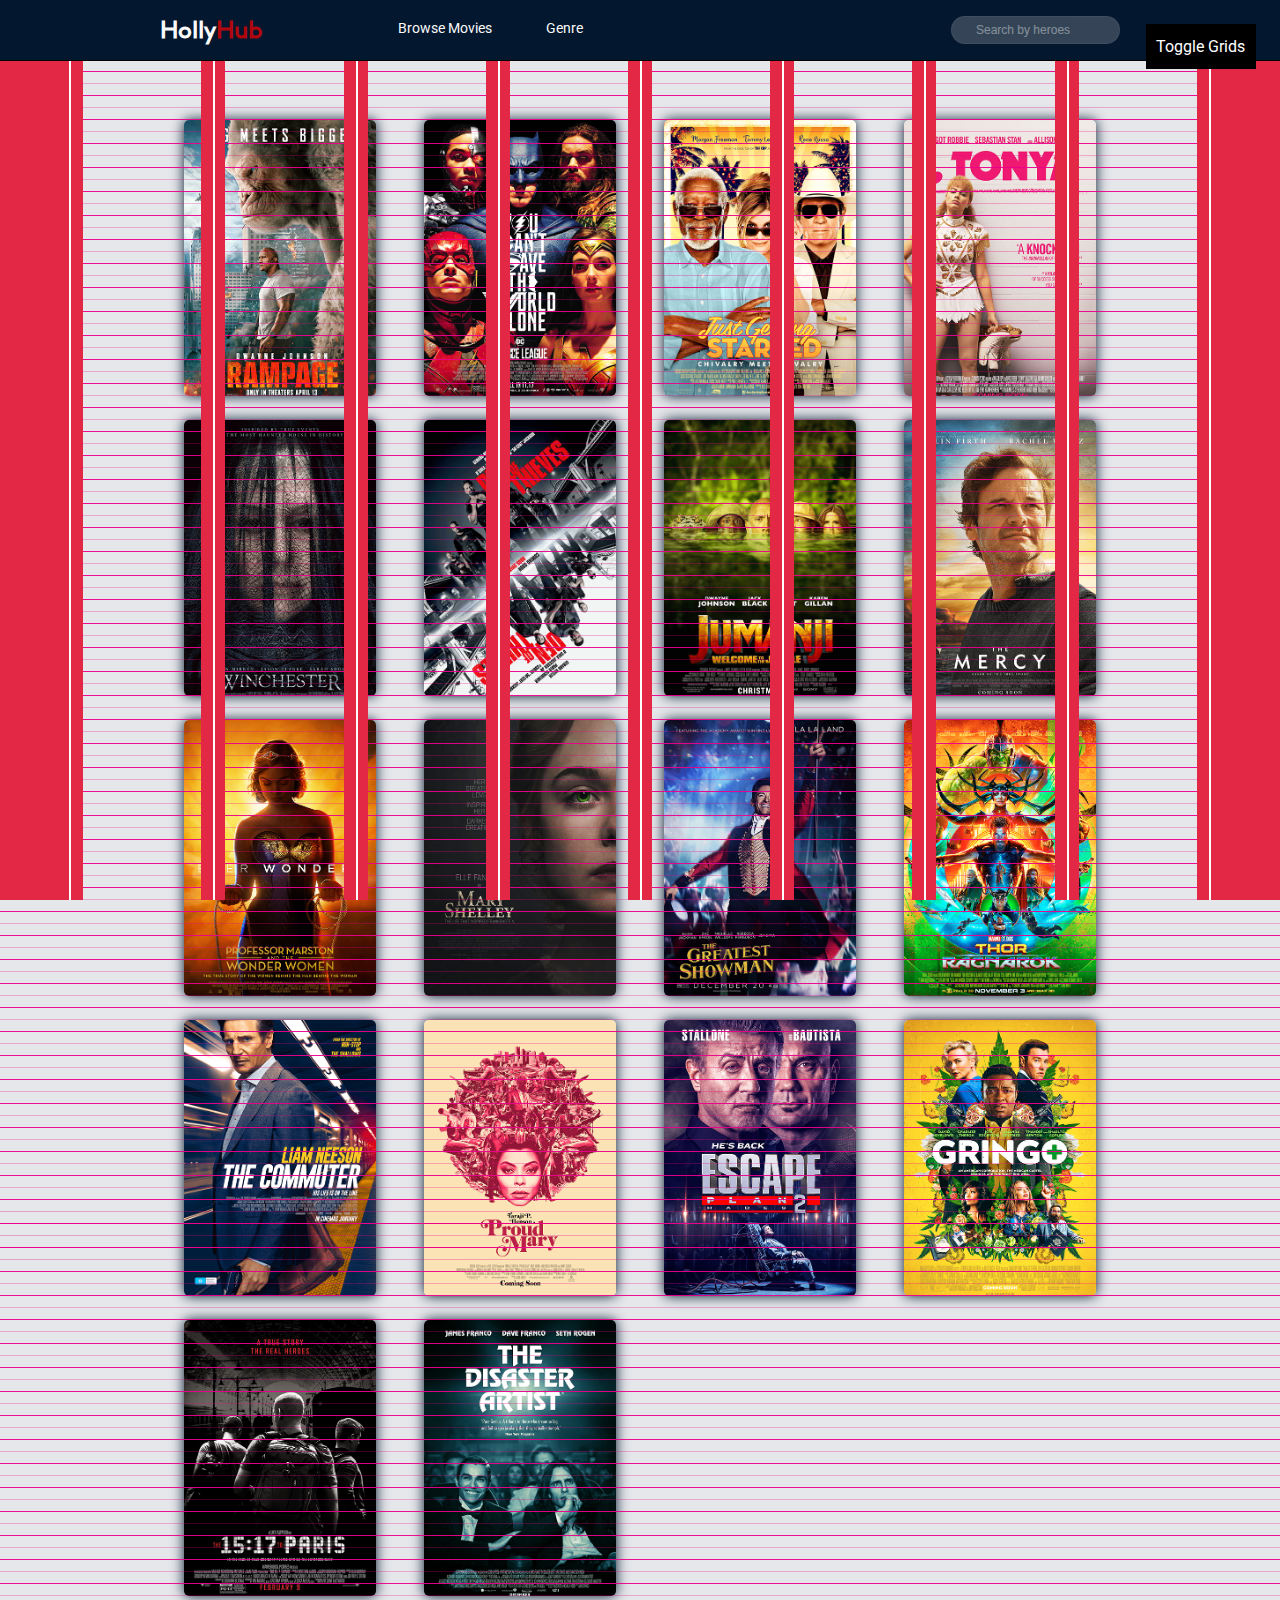
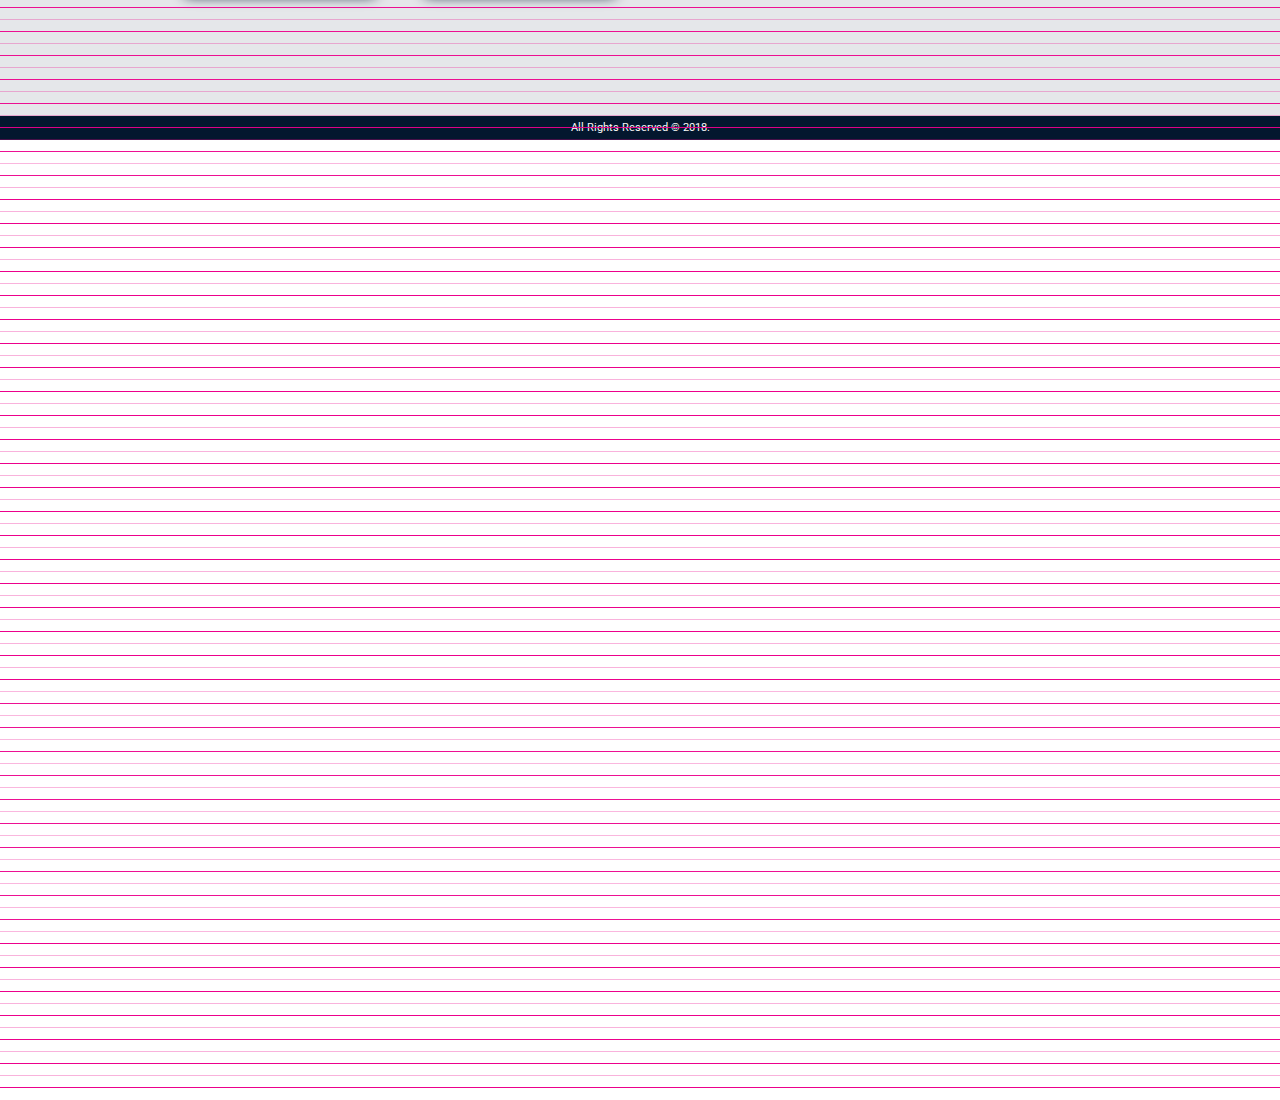
==== index.html @ ec754e07 "adding files" ====
<!DOCTYPE html>
<html lang="en">
<head>
    <meta charset="UTF-8">
    <meta name="viewport" content="width=device-width, initial-scale=1.0">
    <meta http-equiv="X-UA-Compatible" content="ie=edge">
    <title>HollyHub</title>
    <link rel="stylesheet" href="styles/style.css">
    <link href="https://fonts.googleapis.com/css?family=Roboto:300,300i,400,400i,500,500i,700,700i" rel="stylesheet">
</head>
<body>
    <nav class="view top-nav clearfix">
        <a href="index.html"><h3 class="brand-name">Holly<span>Hub</span></h3></a>
        <ul class="links clearfix">
            <li class="link movie-link"><a href="index.html">Browse Movies</a></li>
            <li class="link genre-link">
                <a href="#">Genre</a>
                <ul class="dropdown">
                    <li><a href="action.html">Action</a></li>
                    <li><a href="biography.html">Biography</a></li>
                </ul>
            </li>
        </ul>
        <div class="search-bar">
            <input class="text-field" type="search" placeholder="Search by heroes">
        </div>
    </nav>
    <div class="view movie-cards clearfix">
         <li class="movie-card">
            <img class="image" src="../images/Rampage.png" alt="poster">
            <div class="img-detail">
                <p class="genre"></p>
                <p class="year"></p>
                <p class="synopsis">
                    When three different animals become infected with a dangerous pathogen, 
                    a primatologist and a geneticist team up to stop them from destroying Chicago.
                </p>
            </div>
        </li>
        <li class="movie-card">
            <img class="image" src="../images/Justice-League.png" alt="poster">
        </li>
        <li class="movie-card">
            <img class="image" src="../images/Just-Getting-Started.png" alt="poster">
        </li>
        <li class="movie-card">
            <img class="image" src="../images/I-Tonya.png" alt="poster">
        </li>
        <li class="movie-card">
            <img class="image" src="../images/Winchester.png" alt="poster">
        </li>
        <li class="movie-card">
                <img class="image" src="../images/Den-of-Thieves.png" alt="poster">
            </li>
        <li class="movie-card">
            <img class="image" src="../images/Jumanji-Welcome-to-the-Jungle.png" alt="poster">
        </li>
        <li class="movie-card">
                <img class="image" src="../images/The-Mercy.png" alt="poster">
        </li>
        <li class="movie-card">
            <img class="image" src="../images/Professor-Marston-and-the-Wonder-Women-TMNS.png" alt="poster">
        </li>
        <li class="movie-card">
                <img class="image" src="../images/Mary-Shelley.png" alt="poster">
        </li>
        <li class="movie-card">
            <img class="image" src="../images/The-Greatest-Showman.png" alt="poster">
        </li>
        <li class="movie-card">
            <img class="image" src="../images/Thor-Ragnarok.png" alt="poster">
        </li>
        <li class="movie-card">
            <img class="image" src="../images/The-Commuter.png" alt="poster">
        </li>
        <li class="movie-card">
            <img class="image" src="../images/Proud-Mary.png" alt="poster">
        </li>
        <li class="movie-card">
                <img class="image" src="../images/Escape-Plan-2.png" alt="poster">
        </li>
        <li class="movie-card">
            <img class="image" src="../images/Gringo.png" alt="poster">
        </li>
        <li class="movie-card">
            <img class="image" src="../images/The-1517-to-Paris.png" alt="poster">
        </li>
         <li class="movie-card">
            <img class="image" src="../images/The-Disaster-Artist.png" alt="poster">
        </li>
    </div>
    <div class="view footer">
        <p class="text">All Rights Reserved &copy; 2018.</p>
    </div>
    <div class="grids">        
        <input type="checkbox" name="switch" id="switch" class="switch">
        <label for="switch" class="switch-trigger">Toggle Grids</label>
            <div class="grid">
                    <div class="base-line b1"></div>
                    <div class="base-line b2"></div>
            </div>
            <div id="guides">
                <div class="guide g0">
                    <div></div>
                </div>
                <div class="guide g1">
                    <div></div>
                </div>
                <div class="guide g2">
                    <div></div>
                </div>
                <div class="guide g3">
                    <div></div>
                </div>
                <div class="guide g4">
                    <div></div>
                </div>
                <div class="guide g5">
                    <div></div>
                </div>
                <div class="guide g6">
                    <div></div>
                </div>
                <div class="guide g7">
                    <div></div>
                </div>
                <div class="guide g8">
                    <div></div>
                </div>
                <div class="guide g9">
                    <div></div>
                </div>
                <div class="guide g10">
                    <div></div>
                </div>
                <div class="guide g11">
                    <div></div>
                </div>
                <div class="guide g12">
                    <div></div>
                </div>
                <div class="guide g13">
                    <div></div>
                </div>
                <div class="guide g14">
                    <div></div>
                </div>
                <div class="guide g15">
                    <div></div>
                </div>
                <div class="guide g16">
                    <div></div>
                </div>
            </div>
    </div>
    <script>
        // var message = document.getElementsByClassName(".movie");
        // message.addEventListener("mouseover", function mouseOver() {
        //     message.
        // });
    </script>
</body>
</html>
---- styles/style.css ----
*{margin:0;padding:0}.base-line{position:absolute;top:0;left:0;width:100%;height:300vh;background:url("../typo.png") top repeat}.b1{top:-0.75em;opacity:0.3}.grid{-webkit-transition:all 1s ease-out;-o-transition:all 1s ease-out;transition:all 1s ease-out}.switch{display:none}.switch-trigger{position:fixed;top:1.5em;right:1.5em;background-color:black;color:white;padding:0.667em;cursor:pointer;z-index:20000}.switch:checked~.grid{opacity:0;pointer-events:none}.switch:checked~#guides{opacity:0;pointer-events:none}.switch:checked~.switch-trigger{opacity:0.2}#guides{position:fixed;top:0;left:0;width:100%;height:100vh;-webkit-transition:all 1s ease-out;-o-transition:all 1s ease-out;transition:all 1s ease-out}.guide{position:absolute;top:0;height:100%;border-width:0 0.75em;border-color:#e22845;border-style:solid;margin-left:-0.75em}.guide div{position:absolute;top:0;left:0;height:100%;width:2px;background-color:white}.g0{left:0}.g0 div{left:auto;right:0.75em}.g1{left:11.11111111%}.g2{left:16.66666667%}.g3{left:22.22222222%}.g4{left:27.77777778%}.g5{left:33.33333333%}.g6{left:38.88888889%}.g7{left:44.44444444%}.g8{left:50%}.g9{left:55.55555556%}.g10{left:61.11111111%}.g11{left:66.66666667%}.g12{left:72.22222222%}.g13{left:77.77777778%}.g14{left:83.33333333%}.g15{left:88.88888889%}.g16{right:0}.g16 div{left:0.75em}.g0,.g16{margin:0;border:0;padding-right:0.75em;background-color:#e22845;width:5.55555556%}@media screen and (max-width:780px){.g1,.g2,.g3,.g5,.g6,.g7,.g9,.g10,.g11,.g13,.g14,.g15{opacity:0}}@media screen and (max-width:1366px){.g1,.g3,.g5,.g7,.g9,.g11,.g13,.g15{opacity:0}}@font-face{font-family:"Brown Regular";src:url("brown/lineto-brown-regular.woff") format("woff");font-weight:normal}@font-face{font-family:"Brown Light";src:url("brown/lineto-brown-light.woff") format("woff");font-weight:normal}@font-face{font-family:"Brown-Bold";src:url("brown/lineto-brown-bold.woff") format("woff");font-weight:normal}*{margin:0;padding:0}ul{list-style-type:none}a{text-decoration:none;color:inherit}button{display:block;outline:none}input{display:block;outline:none}label{display:block}body{font-family:"Roboto";font-size:1em;color:#fafafa;line-height:1.5em}.boxing,.container,.movie-cards .movie-card .img-detail,.top-nav .links,.top-nav .links .link .dropdown,.top-nav .links .link .dropdown li,.view{box-sizing:border-box;-webkit-box-sizing:border-box;-moz-box-sizing:border-box;-o-box-sizing:border-box}.clearfix:after{content:"";display:block;clear:both}.view{position:relative;padding:0 12.5%}.container,.movie-cards .movie-card .img-detail{position:relative;padding:0 0.75em}.top-nav{position:fixed;width:100%;height:3.75em;background-color:#03172E;outline:1px solid black;z-index:1000}.top-nav .brand-name{position:relative;top:0.75em;left:0;float:left;font-size:1.5em;font-family:"Brown Regular"}.top-nav .brand-name span{color:rgba(255, 0, 0, 0.7)}.top-nav .links{position:relative;float:left;top:1.2em;margin-left:6em;font-size:0.9em}.top-nav .links .link{position:relative;float:left;margin-left:3em}.top-nav .links .link a{padding:0.375em}.top-nav .links .link a:hover{color:#03172E;background-color:#fff}.top-nav .links .link .dropdown{position:absolute;z-index:1000;left:0;top:1.95em;width:6em;background-color:#03172E;opacity:0}.top-nav .links .link .dropdown li{position:relative;line-height:21px;display:block;width:100%}.top-nav .links .link .dropdown li a{position:relative;padding:0.75em;display:block;background-color:#03172E}.top-nav .links .link .dropdown li a:hover{color:#03172E;background-color:#fff}.top-nav .links .genre-link:hover .dropdown{opacity:1}.top-nav .search-bar{position:relative;float:right;top:1em}.top-nav .search-bar .text-field{position:relative;font-size:.75em;padding:0.5em;border:1px solid rgba(255, 255, 255, 0.05);border-radius:100px;color:#fff;background-color:rgba(255, 255, 255, 0.2)!important}.top-nav .search-bar .text-field::-webkit-input-placeholder{padding-left:1.5em;opacity:0.4;color:#fff}.top-nav .search-bar .text-field:-ms-input-placeholder{padding-left:1.5em;opacity:0.4;color:#fff}.top-nav .search-bar .text-field::-ms-input-placeholder{padding-left:1.5em;opacity:0.4;color:#fff}.top-nav .search-bar .text-field::placeholder{padding-left:1.5em;opacity:0.4;color:#fff}.movie-cards{position:relative;width:100%;padding-top:6em;padding-bottom:7.5em;background-color:rgba(3, 23, 46, 0.1)}.movie-cards .movie-card{position:relative;float:left;width:12em;height:17.25em;overflow:hidden;margin-left:1.5em;margin-right:1.5em;margin-top:1.5em;-webkit-box-shadow:0px 0px 13px #03172E;box-shadow:0px 0px 13px #03172E;border-radius:5px}.movie-cards .movie-card .image{position:absolute;left:0;top:0;max-width:100%;height:auto}.movie-cards .movie-card .img-detail{position:absolute;top:0;width:12em;height:18em;padding-top:1.5em;color:#fff;font-family:"Brown Regular";display:none}.movie-cards .movie-card .img-detail .synopsis{text-align:center;font-size:0.6em;line-height:2.25em}.movie-cards .movie-card:hover .image{-webkit-filter:blur(0.5px) brightness(0.5);filter:blur(0.5px) brightness(0.5)}.movie-cards .movie-card:hover .img-detail{display:block}.footer{position:relative;background-color:#03172E}.footer .text{position:relative;text-align:center;font-size:0.6667em}
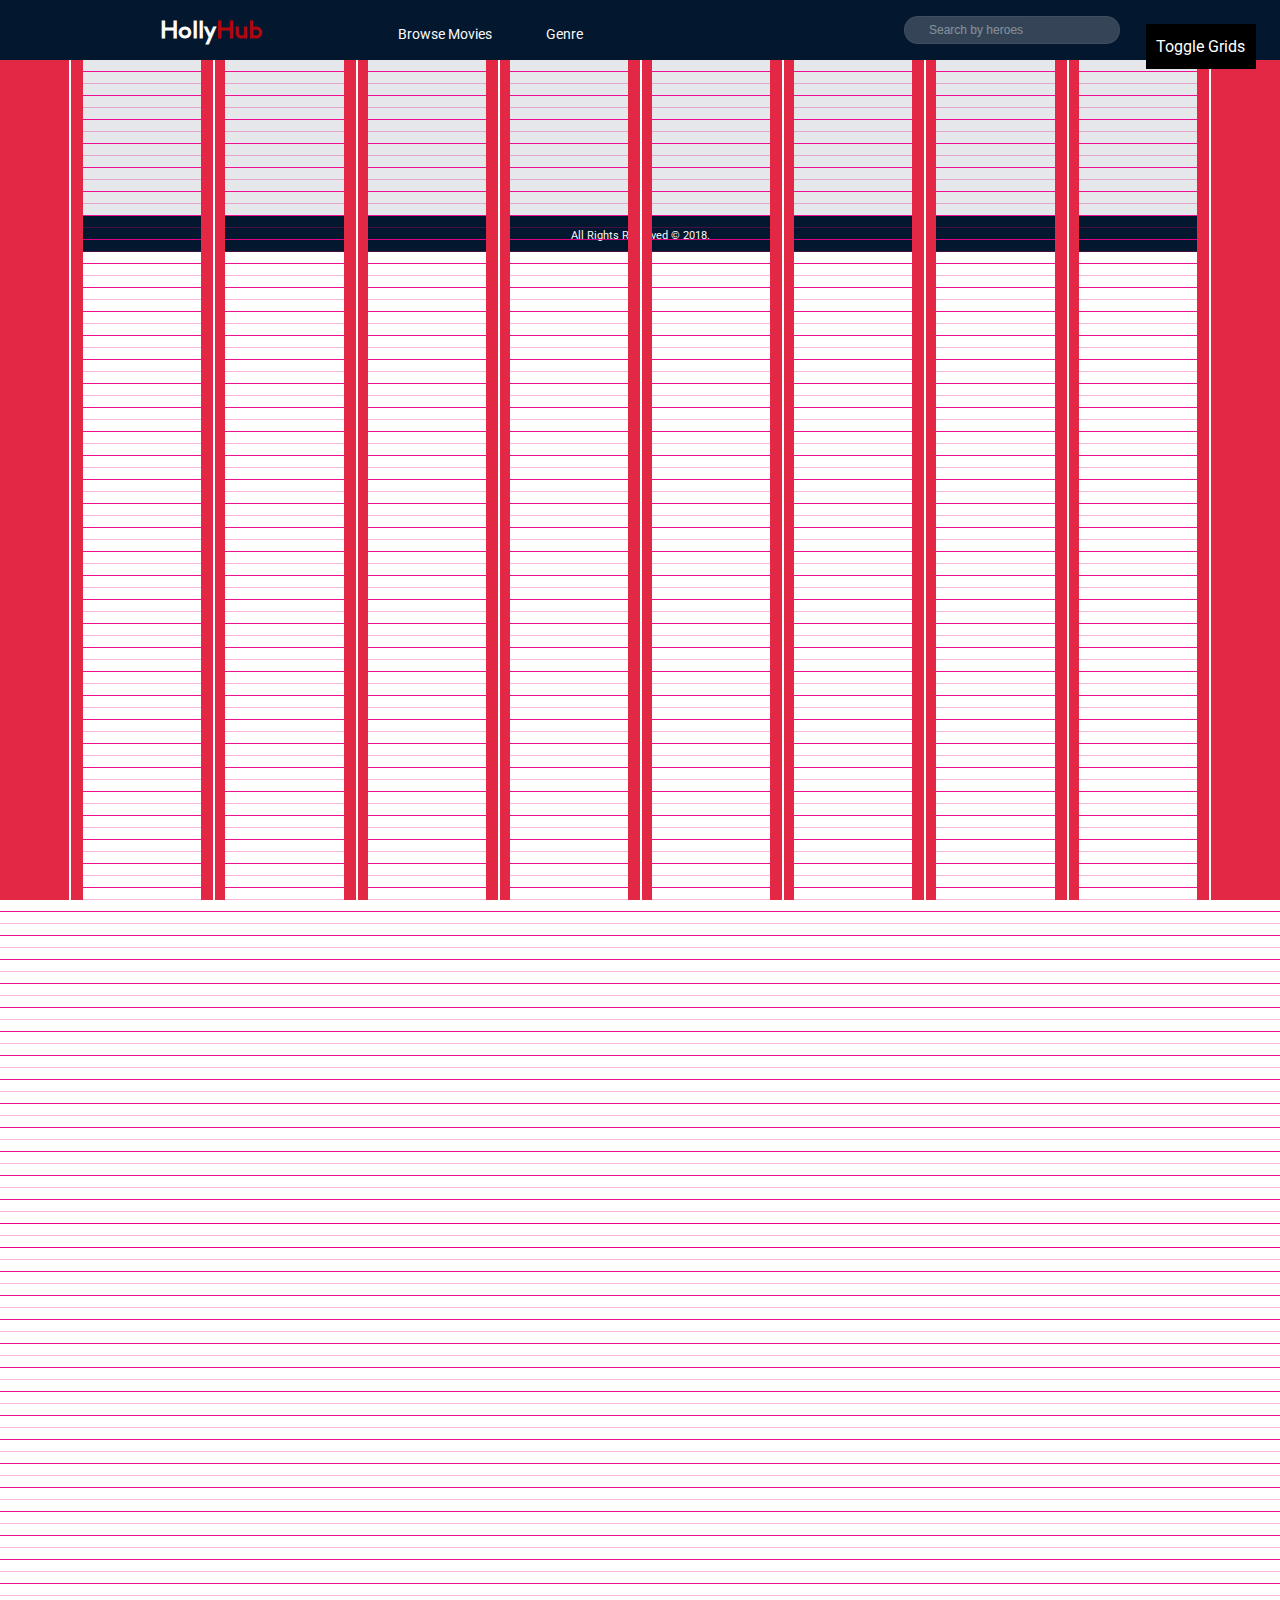
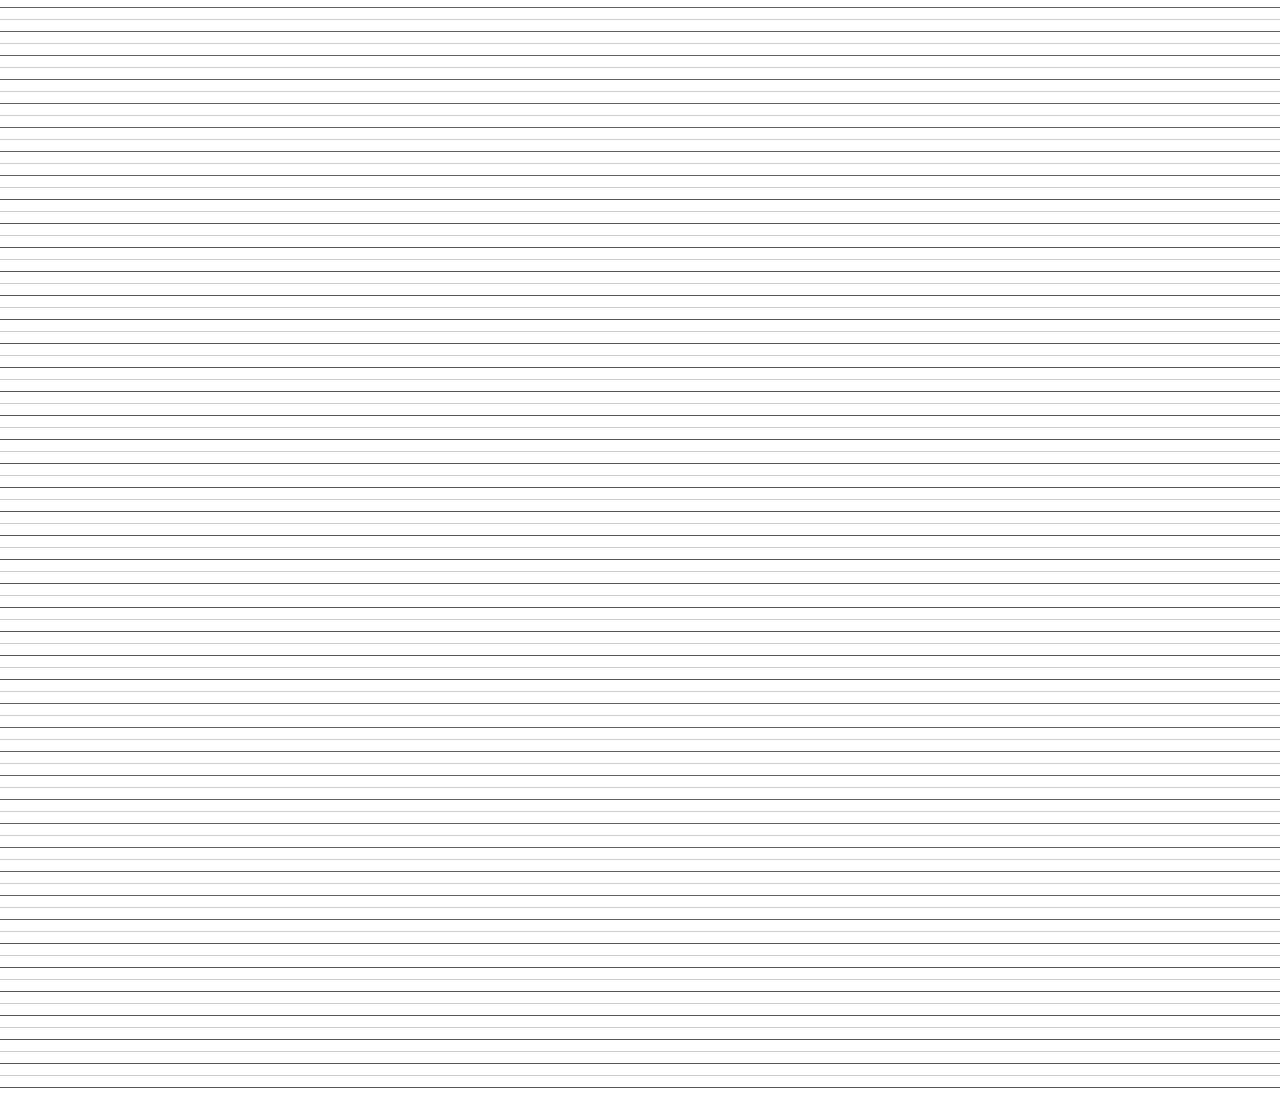
==== commit d2f6d6b6: "added js file, modified html and css file" ====
--- a/index.html
+++ b/index.html
@@ -16,17 +16,26 @@
             <li class="link genre-link">
                 <a href="#">Genre</a>
                 <ul class="dropdown">
-                    <li><a href="action.html">Action</a></li>
-                    <li><a href="biography.html">Biography</a></li>
+                    <li class="about_page"><a href="action.html">Action</a></li>
+                    <li class="bio_page"><a href="biography.html">Biography</a></li>
                 </ul>
             </li>
         </ul>
+        
+         <div class="drop-down-menu">
+            <input type="checkbox" class="trigger" id="menu-trigger"> 
+            <label for="menu-trigger" class="hamburger">
+                <div class="bars bar1"></div>
+                <div class="bars bar2"></div>
+                <div class="bars bar3"></div>
+            </label>
+        </div>
         <div class="search-bar">
             <input class="text-field" type="search" placeholder="Search by heroes">
         </div>
     </nav>
-    <div class="view movie-cards clearfix">
-         <li class="movie-card">
+    <ul class="view movie-cards clearfix">
+        <!-- <li class="movie-card">
             <img class="image" src="../images/Rampage.png" alt="poster">
             <div class="img-detail">
                 <p class="genre"></p>
@@ -87,8 +96,8 @@
         </li>
          <li class="movie-card">
             <img class="image" src="../images/The-Disaster-Artist.png" alt="poster">
-        </li>
-    </div>
+        </li> -->
+    </ul>
     <div class="view footer">
         <p class="text">All Rights Reserved &copy; 2018.</p>
     </div>
@@ -153,11 +162,7 @@
                 </div>
             </div>
     </div>
-    <script>
-        // var message = document.getElementsByClassName(".movie");
-        // message.addEventListener("mouseover", function mouseOver() {
-        //     message.
-        // });
+    <script src="index.js">
     </script>
 </body>
 </html>--- a/styles/style.css
+++ b/styles/style.css
@@ -1 +1 @@
-*{margin:0;padding:0}.base-line{position:absolute;top:0;left:0;width:100%;height:300vh;background:url("../typo.png") top repeat}.b1{top:-0.75em;opacity:0.3}.grid{-webkit-transition:all 1s ease-out;-o-transition:all 1s ease-out;transition:all 1s ease-out}.switch{display:none}.switch-trigger{position:fixed;top:1.5em;right:1.5em;background-color:black;color:white;padding:0.667em;cursor:pointer;z-index:20000}.switch:checked~.grid{opacity:0;pointer-events:none}.switch:checked~#guides{opacity:0;pointer-events:none}.switch:checked~.switch-trigger{opacity:0.2}#guides{position:fixed;top:0;left:0;width:100%;height:100vh;-webkit-transition:all 1s ease-out;-o-transition:all 1s ease-out;transition:all 1s ease-out}.guide{position:absolute;top:0;height:100%;border-width:0 0.75em;border-color:#e22845;border-style:solid;margin-left:-0.75em}.guide div{position:absolute;top:0;left:0;height:100%;width:2px;background-color:white}.g0{left:0}.g0 div{left:auto;right:0.75em}.g1{left:11.11111111%}.g2{left:16.66666667%}.g3{left:22.22222222%}.g4{left:27.77777778%}.g5{left:33.33333333%}.g6{left:38.88888889%}.g7{left:44.44444444%}.g8{left:50%}.g9{left:55.55555556%}.g10{left:61.11111111%}.g11{left:66.66666667%}.g12{left:72.22222222%}.g13{left:77.77777778%}.g14{left:83.33333333%}.g15{left:88.88888889%}.g16{right:0}.g16 div{left:0.75em}.g0,.g16{margin:0;border:0;padding-right:0.75em;background-color:#e22845;width:5.55555556%}@media screen and (max-width:780px){.g1,.g2,.g3,.g5,.g6,.g7,.g9,.g10,.g11,.g13,.g14,.g15{opacity:0}}@media screen and (max-width:1366px){.g1,.g3,.g5,.g7,.g9,.g11,.g13,.g15{opacity:0}}@font-face{font-family:"Brown Regular";src:url("brown/lineto-brown-regular.woff") format("woff");font-weight:normal}@font-face{font-family:"Brown Light";src:url("brown/lineto-brown-light.woff") format("woff");font-weight:normal}@font-face{font-family:"Brown-Bold";src:url("brown/lineto-brown-bold.woff") format("woff");font-weight:normal}*{margin:0;padding:0}ul{list-style-type:none}a{text-decoration:none;color:inherit}button{display:block;outline:none}input{display:block;outline:none}label{display:block}body{font-family:"Roboto";font-size:1em;color:#fafafa;line-height:1.5em}.boxing,.container,.movie-cards .movie-card .img-detail,.top-nav .links,.top-nav .links .link .dropdown,.top-nav .links .link .dropdown li,.view{box-sizing:border-box;-webkit-box-sizing:border-box;-moz-box-sizing:border-box;-o-box-sizing:border-box}.clearfix:after{content:"";display:block;clear:both}.view{position:relative;padding:0 12.5%}.container,.movie-cards .movie-card .img-detail{position:relative;padding:0 0.75em}.top-nav{position:fixed;width:100%;height:3.75em;background-color:#03172E;outline:1px solid black;z-index:1000}.top-nav .brand-name{position:relative;top:0.75em;left:0;float:left;font-size:1.5em;font-family:"Brown Regular"}.top-nav .brand-name span{color:rgba(255, 0, 0, 0.7)}.top-nav .links{position:relative;float:left;top:1.2em;margin-left:6em;font-size:0.9em}.top-nav .links .link{position:relative;float:left;margin-left:3em}.top-nav .links .link a{padding:0.375em}.top-nav .links .link a:hover{color:#03172E;background-color:#fff}.top-nav .links .link .dropdown{position:absolute;z-index:1000;left:0;top:1.95em;width:6em;background-color:#03172E;opacity:0}.top-nav .links .link .dropdown li{position:relative;line-height:21px;display:block;width:100%}.top-nav .links .link .dropdown li a{position:relative;padding:0.75em;display:block;background-color:#03172E}.top-nav .links .link .dropdown li a:hover{color:#03172E;background-color:#fff}.top-nav .links .genre-link:hover .dropdown{opacity:1}.top-nav .search-bar{position:relative;float:right;top:1em}.top-nav .search-bar .text-field{position:relative;font-size:.75em;padding:0.5em;border:1px solid rgba(255, 255, 255, 0.05);border-radius:100px;color:#fff;background-color:rgba(255, 255, 255, 0.2)!important}.top-nav .search-bar .text-field::-webkit-input-placeholder{padding-left:1.5em;opacity:0.4;color:#fff}.top-nav .search-bar .text-field:-ms-input-placeholder{padding-left:1.5em;opacity:0.4;color:#fff}.top-nav .search-bar .text-field::-ms-input-placeholder{padding-left:1.5em;opacity:0.4;color:#fff}.top-nav .search-bar .text-field::placeholder{padding-left:1.5em;opacity:0.4;color:#fff}.movie-cards{position:relative;width:100%;padding-top:6em;padding-bottom:7.5em;background-color:rgba(3, 23, 46, 0.1)}.movie-cards .movie-card{position:relative;float:left;width:12em;height:17.25em;overflow:hidden;margin-left:1.5em;margin-right:1.5em;margin-top:1.5em;-webkit-box-shadow:0px 0px 13px #03172E;box-shadow:0px 0px 13px #03172E;border-radius:5px}.movie-cards .movie-card .image{position:absolute;left:0;top:0;max-width:100%;height:auto}.movie-cards .movie-card .img-detail{position:absolute;top:0;width:12em;height:18em;padding-top:1.5em;color:#fff;font-family:"Brown Regular";display:none}.movie-cards .movie-card .img-detail .synopsis{text-align:center;font-size:0.6em;line-height:2.25em}.movie-cards .movie-card:hover .image{-webkit-filter:blur(0.5px) brightness(0.5);filter:blur(0.5px) brightness(0.5)}.movie-cards .movie-card:hover .img-detail{display:block}.footer{position:relative;background-color:#03172E}.footer .text{position:relative;text-align:center;font-size:0.6667em}+*{margin:0;padding:0}.base-line{position:absolute;top:0;left:0;width:100%;height:300vh;background:url("../typo.png") top repeat}.b1{top:-0.75em;opacity:0.3}.grid{-webkit-transition:all 1s ease-out;-o-transition:all 1s ease-out;transition:all 1s ease-out}.switch{display:none}.switch-trigger{position:fixed;top:1.5em;right:1.5em;background-color:black;color:white;padding:0.667em;cursor:pointer;z-index:20000}.switch:checked~.grid{opacity:0;pointer-events:none}.switch:checked~#guides{opacity:0;pointer-events:none}.switch:checked~.switch-trigger{opacity:0.2}#guides{position:fixed;top:0;left:0;width:100%;height:100vh;-webkit-transition:all 1s ease-out;-o-transition:all 1s ease-out;transition:all 1s ease-out}.guide{position:absolute;top:0;height:100%;border-width:0 0.75em;border-color:#e22845;border-style:solid;margin-left:-0.75em}.guide div{position:absolute;top:0;left:0;height:100%;width:2px;background-color:white}.g0{left:0}.g0 div{left:auto;right:0.75em}.g1{left:11.11111111%}.g2{left:16.66666667%}.g3{left:22.22222222%}.g4{left:27.77777778%}.g5{left:33.33333333%}.g6{left:38.88888889%}.g7{left:44.44444444%}.g8{left:50%}.g9{left:55.55555556%}.g10{left:61.11111111%}.g11{left:66.66666667%}.g12{left:72.22222222%}.g13{left:77.77777778%}.g14{left:83.33333333%}.g15{left:88.88888889%}.g16{right:0}.g16 div{left:0.75em}.g0,.g16{margin:0;border:0;padding-right:0.75em;background-color:#e22845;width:5.55555556%}@media screen and (max-width:780px){.g1,.g2,.g3,.g5,.g6,.g7,.g9,.g10,.g11,.g13,.g14,.g15{opacity:0}}@media screen and (max-width:1366px){.g1,.g3,.g5,.g7,.g9,.g11,.g13,.g15{opacity:0}}@font-face{font-family:"Brown Regular";src:url("brown/lineto-brown-regular.woff") format("woff");font-weight:normal}@font-face{font-family:"Brown Light";src:url("brown/lineto-brown-light.woff") format("woff");font-weight:normal}@font-face{font-family:"Brown-Bold";src:url("brown/lineto-brown-bold.woff") format("woff");font-weight:normal}*{margin:0;padding:0}ul{list-style-type:none}a{text-decoration:none;color:inherit}button{display:block;outline:none}input{display:block;outline:none}label{display:block}body{font-family:"Roboto";font-size:1em;color:#fafafa;line-height:1.5em}.boxing,.container,.movie-cards .movie-card .img-detail,.top-nav .links,.top-nav .links .link .dropdown,.top-nav .links .link .dropdown li,.view{box-sizing:border-box;-webkit-box-sizing:border-box;-moz-box-sizing:border-box;-o-box-sizing:border-box}.clearfix:after{content:"";display:block;clear:both}.view{position:relative;padding:0 12.5%}.container,.movie-cards .movie-card .img-detail{position:relative;padding:0 0.75em}.top-nav{position:fixed;width:100%;height:3.75em;background-color:#03172E;z-index:1000}.top-nav a{display:block}.top-nav .brand-name{position:relative;margin-top:0.75em;float:left;font-size:1.5em;font-family:"Brown Regular"}.top-nav .brand-name span{color:rgba(255, 0, 0, 0.7)}.top-nav .links{position:relative;float:left;margin-top:1.2em;margin-left:6em;font-size:0.9em}.top-nav .links .link{position:relative;float:left;margin-left:3em}.top-nav .links .link a{padding:0.375em}.top-nav .links .link a:hover{color:#03172E;background-color:#fff}.top-nav .links .link .dropdown{position:absolute;z-index:1000;left:0;margin-top:0.5em;width:6em;background-color:#03172E;opacity:0}.top-nav .links .link .dropdown li{position:relative;line-height:21px;display:block;width:100%}.top-nav .links .link .dropdown li a{position:relative;padding:0.75em;display:block;background-color:#03172E}.top-nav .links .link .dropdown li a:hover{color:#03172E;background-color:#fff}.top-nav .links .genre-link:hover .dropdown{opacity:1}.top-nav .search-bar{position:relative;float:right;margin-top:1em;display:block}.top-nav .search-bar .text-field{position:relative;font-size:.75em;padding:0.5em;width:18em;border:1px solid rgba(255, 255, 255, 0.05);border-radius:100px;color:#fff;background-color:rgba(255, 255, 255, 0.2)!important}.top-nav .search-bar .text-field::-webkit-input-placeholder{padding-left:1.5em;opacity:0.4;color:#fff}.top-nav .search-bar .text-field:-ms-input-placeholder{padding-left:1.5em;opacity:0.4;color:#fff}.top-nav .search-bar .text-field::-ms-input-placeholder{padding-left:1.5em;opacity:0.4;color:#fff}.top-nav .search-bar .text-field::placeholder{padding-left:1.5em;opacity:0.4;color:#fff}.top-nav .drop-down-menu{position:relative;float:right;display:none}.top-nav .drop-down-menu .trigger{display:none}.top-nav .drop-down-menu .trigger:checked~.hamburger .bar2{opacity:0}.top-nav .drop-down-menu .trigger:checked~.hamburger .bar1{-webkit-transform:rotate(45deg);-ms-transform:rotate(45deg);transform:rotate(45deg);-webkit-transform-origin:left;-ms-transform-origin:left;transform-origin:left;top:-0.65px;background-color:red}.top-nav .drop-down-menu .trigger:checked~.hamburger .bar3{-webkit-transform:rotate(-45deg);-ms-transform:rotate(-45deg);transform:rotate(-45deg);-webkit-transform-origin:left;-ms-transform-origin:left;transform-origin:left;background-color:red}.top-nav .drop-down-menu .trigger:checked~.links{opacity:1;pointer-events:auto}.top-nav .drop-down-menu .hamburger{position:relative;width:1.5em;height:1em;top:1.5em;cursor:pointer}.top-nav .drop-down-menu .hamburger .bars{position:relative;background-color:white;opacity:0.64;width:100%;height:20%;-webkit-transition:all 0.318s ease-out;-moz-transition:all 0.318s ease-out;-o-transition:all 0.318s ease-out;transition:all 0.318s ease-out}.top-nav .drop-down-menu .hamburger .bar1,.top-nav .drop-down-menu .hamburger .bar2{margin-bottom:20%}.movie-cards{position:relative;width:100%;padding-top:6em;padding-bottom:7.5em;background-color:rgba(3, 23, 46, 0.1)}.movie-cards .movie-card{position:relative;float:left;width:12em;height:17.25em;overflow:hidden;margin-left:1.5em;margin-right:1.5em;margin-top:1.5em;-webkit-box-shadow:0px 0px 13px #03172E;box-shadow:0px 0px 13px #03172E;border-radius:5px}.movie-cards .movie-card .image{position:absolute;left:0;top:0;max-width:100%;height:auto}.movie-cards .movie-card .img-detail{position:absolute;top:0;max-width:100%;height:auto;padding-top:3em;color:#fff;font-family:"Brown Regular";display:none}.movie-cards .movie-card .img-detail .year{text-align:center;font-size:0.6em;margin-bottom:1.5em}.movie-cards .movie-card .img-detail .synopsis{text-align:center;font-size:0.6em;line-height:2.25em}.movie-cards .movie-card:hover .image{-webkit-filter:blur(0.5px) brightness(0.5);filter:blur(0.5px) brightness(0.5)}.movie-cards .movie-card:hover .img-detail{display:block}.footer{position:relative;width:100%;height:2.25em;background-color:#03172E}.footer .text{position:relative;top:0.75em;text-align:center;font-size:0.6667em}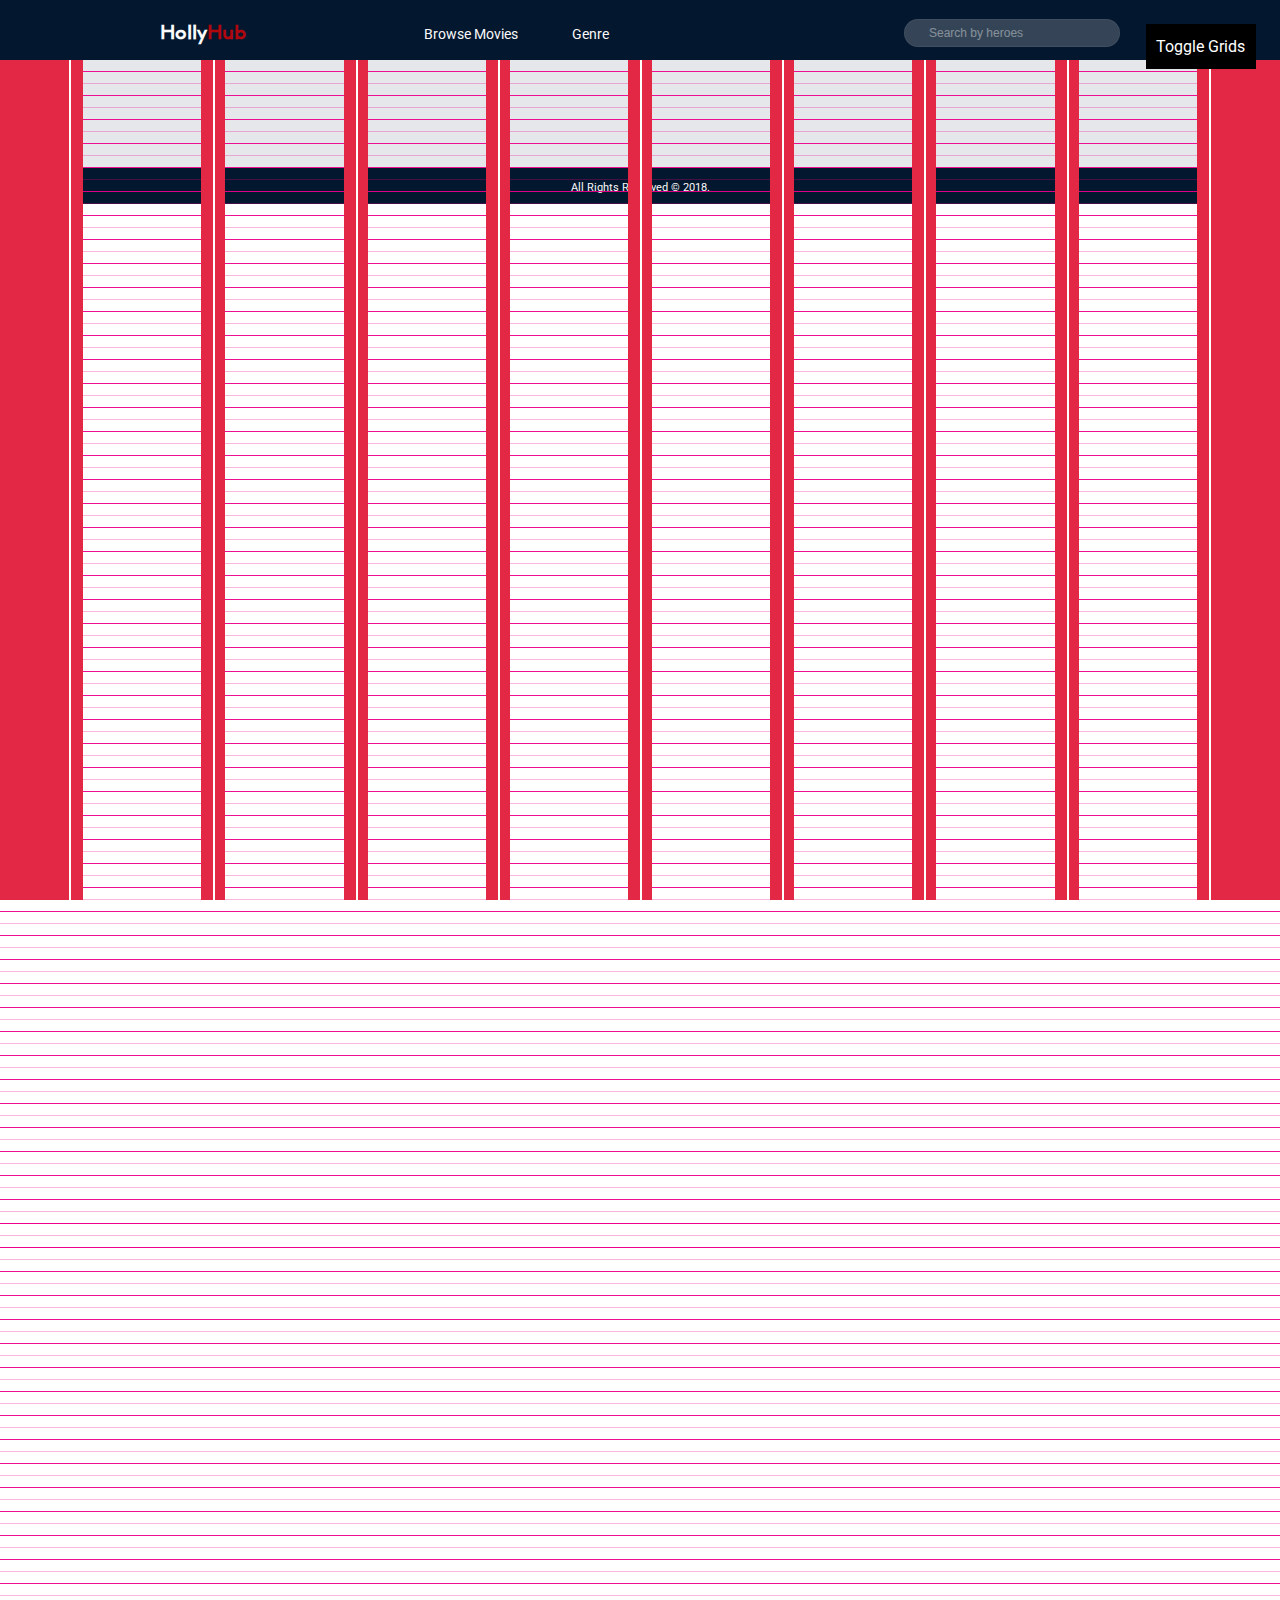
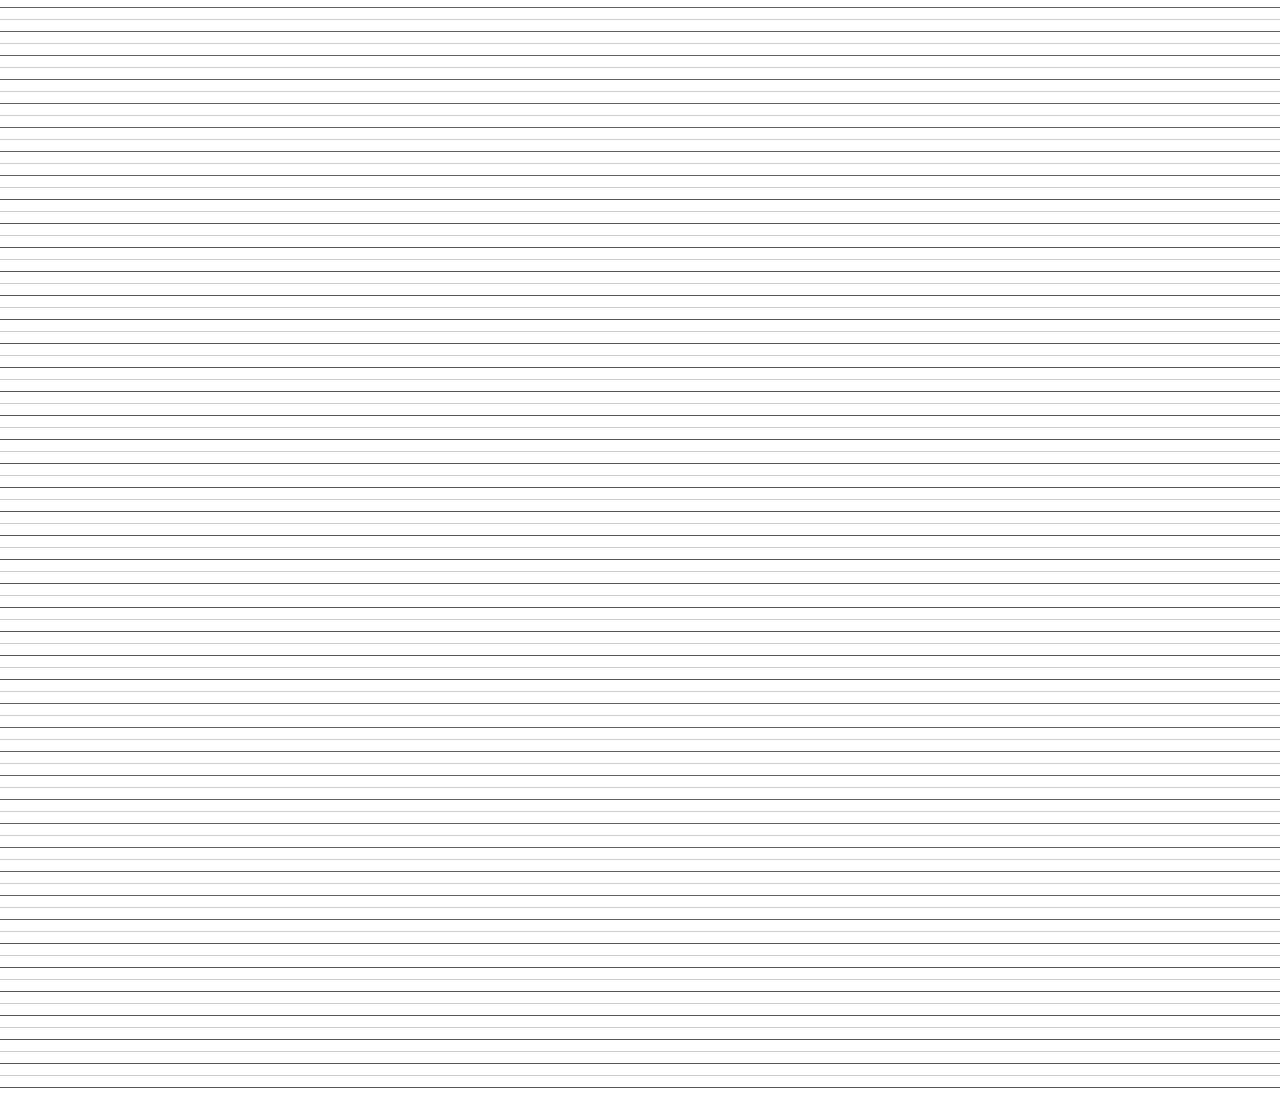
==== commit 7c46f130: "updated index.js file and made some changes in general" ====
--- a/index.html
+++ b/index.html
@@ -16,12 +16,11 @@
             <li class="link genre-link">
                 <a href="#">Genre</a>
                 <ul class="dropdown">
-                    <li class="about_page"><a href="action.html">Action</a></li>
-                    <li class="bio_page"><a href="biography.html">Biography</a></li>
+                    <!-- <li><a href="action.html">Action</a></li>
+                    <li id="13"><a href="biography.html">Biography</a></li> -->
                 </ul>
             </li>
         </ul>
-        
          <div class="drop-down-menu">
             <input type="checkbox" class="trigger" id="menu-trigger"> 
             <label for="menu-trigger" class="hamburger">
@@ -45,57 +44,6 @@
                     a primatologist and a geneticist team up to stop them from destroying Chicago.
                 </p>
             </div>
-        </li>
-        <li class="movie-card">
-            <img class="image" src="../images/Justice-League.png" alt="poster">
-        </li>
-        <li class="movie-card">
-            <img class="image" src="../images/Just-Getting-Started.png" alt="poster">
-        </li>
-        <li class="movie-card">
-            <img class="image" src="../images/I-Tonya.png" alt="poster">
-        </li>
-        <li class="movie-card">
-            <img class="image" src="../images/Winchester.png" alt="poster">
-        </li>
-        <li class="movie-card">
-                <img class="image" src="../images/Den-of-Thieves.png" alt="poster">
-            </li>
-        <li class="movie-card">
-            <img class="image" src="../images/Jumanji-Welcome-to-the-Jungle.png" alt="poster">
-        </li>
-        <li class="movie-card">
-                <img class="image" src="../images/The-Mercy.png" alt="poster">
-        </li>
-        <li class="movie-card">
-            <img class="image" src="../images/Professor-Marston-and-the-Wonder-Women-TMNS.png" alt="poster">
-        </li>
-        <li class="movie-card">
-                <img class="image" src="../images/Mary-Shelley.png" alt="poster">
-        </li>
-        <li class="movie-card">
-            <img class="image" src="../images/The-Greatest-Showman.png" alt="poster">
-        </li>
-        <li class="movie-card">
-            <img class="image" src="../images/Thor-Ragnarok.png" alt="poster">
-        </li>
-        <li class="movie-card">
-            <img class="image" src="../images/The-Commuter.png" alt="poster">
-        </li>
-        <li class="movie-card">
-            <img class="image" src="../images/Proud-Mary.png" alt="poster">
-        </li>
-        <li class="movie-card">
-                <img class="image" src="../images/Escape-Plan-2.png" alt="poster">
-        </li>
-        <li class="movie-card">
-            <img class="image" src="../images/Gringo.png" alt="poster">
-        </li>
-        <li class="movie-card">
-            <img class="image" src="../images/The-1517-to-Paris.png" alt="poster">
-        </li>
-         <li class="movie-card">
-            <img class="image" src="../images/The-Disaster-Artist.png" alt="poster">
         </li> -->
     </ul>
     <div class="view footer">
--- a/styles/style.css
+++ b/styles/style.css
@@ -1 +1 @@
-*{margin:0;padding:0}.base-line{position:absolute;top:0;left:0;width:100%;height:300vh;background:url("../typo.png") top repeat}.b1{top:-0.75em;opacity:0.3}.grid{-webkit-transition:all 1s ease-out;-o-transition:all 1s ease-out;transition:all 1s ease-out}.switch{display:none}.switch-trigger{position:fixed;top:1.5em;right:1.5em;background-color:black;color:white;padding:0.667em;cursor:pointer;z-index:20000}.switch:checked~.grid{opacity:0;pointer-events:none}.switch:checked~#guides{opacity:0;pointer-events:none}.switch:checked~.switch-trigger{opacity:0.2}#guides{position:fixed;top:0;left:0;width:100%;height:100vh;-webkit-transition:all 1s ease-out;-o-transition:all 1s ease-out;transition:all 1s ease-out}.guide{position:absolute;top:0;height:100%;border-width:0 0.75em;border-color:#e22845;border-style:solid;margin-left:-0.75em}.guide div{position:absolute;top:0;left:0;height:100%;width:2px;background-color:white}.g0{left:0}.g0 div{left:auto;right:0.75em}.g1{left:11.11111111%}.g2{left:16.66666667%}.g3{left:22.22222222%}.g4{left:27.77777778%}.g5{left:33.33333333%}.g6{left:38.88888889%}.g7{left:44.44444444%}.g8{left:50%}.g9{left:55.55555556%}.g10{left:61.11111111%}.g11{left:66.66666667%}.g12{left:72.22222222%}.g13{left:77.77777778%}.g14{left:83.33333333%}.g15{left:88.88888889%}.g16{right:0}.g16 div{left:0.75em}.g0,.g16{margin:0;border:0;padding-right:0.75em;background-color:#e22845;width:5.55555556%}@media screen and (max-width:780px){.g1,.g2,.g3,.g5,.g6,.g7,.g9,.g10,.g11,.g13,.g14,.g15{opacity:0}}@media screen and (max-width:1366px){.g1,.g3,.g5,.g7,.g9,.g11,.g13,.g15{opacity:0}}@font-face{font-family:"Brown Regular";src:url("brown/lineto-brown-regular.woff") format("woff");font-weight:normal}@font-face{font-family:"Brown Light";src:url("brown/lineto-brown-light.woff") format("woff");font-weight:normal}@font-face{font-family:"Brown-Bold";src:url("brown/lineto-brown-bold.woff") format("woff");font-weight:normal}*{margin:0;padding:0}ul{list-style-type:none}a{text-decoration:none;color:inherit}button{display:block;outline:none}input{display:block;outline:none}label{display:block}body{font-family:"Roboto";font-size:1em;color:#fafafa;line-height:1.5em}.boxing,.container,.movie-cards .movie-card .img-detail,.top-nav .links,.top-nav .links .link .dropdown,.top-nav .links .link .dropdown li,.view{box-sizing:border-box;-webkit-box-sizing:border-box;-moz-box-sizing:border-box;-o-box-sizing:border-box}.clearfix:after{content:"";display:block;clear:both}.view{position:relative;padding:0 12.5%}.container,.movie-cards .movie-card .img-detail{position:relative;padding:0 0.75em}.top-nav{position:fixed;width:100%;height:3.75em;background-color:#03172E;z-index:1000}.top-nav a{display:block}.top-nav .brand-name{position:relative;margin-top:0.75em;float:left;font-size:1.5em;font-family:"Brown Regular"}.top-nav .brand-name span{color:rgba(255, 0, 0, 0.7)}.top-nav .links{position:relative;float:left;margin-top:1.2em;margin-left:6em;font-size:0.9em}.top-nav .links .link{position:relative;float:left;margin-left:3em}.top-nav .links .link a{padding:0.375em}.top-nav .links .link a:hover{color:#03172E;background-color:#fff}.top-nav .links .link .dropdown{position:absolute;z-index:1000;left:0;margin-top:0.5em;width:6em;background-color:#03172E;opacity:0}.top-nav .links .link .dropdown li{position:relative;line-height:21px;display:block;width:100%}.top-nav .links .link .dropdown li a{position:relative;padding:0.75em;display:block;background-color:#03172E}.top-nav .links .link .dropdown li a:hover{color:#03172E;background-color:#fff}.top-nav .links .genre-link:hover .dropdown{opacity:1}.top-nav .search-bar{position:relative;float:right;margin-top:1em;display:block}.top-nav .search-bar .text-field{position:relative;font-size:.75em;padding:0.5em;width:18em;border:1px solid rgba(255, 255, 255, 0.05);border-radius:100px;color:#fff;background-color:rgba(255, 255, 255, 0.2)!important}.top-nav .search-bar .text-field::-webkit-input-placeholder{padding-left:1.5em;opacity:0.4;color:#fff}.top-nav .search-bar .text-field:-ms-input-placeholder{padding-left:1.5em;opacity:0.4;color:#fff}.top-nav .search-bar .text-field::-ms-input-placeholder{padding-left:1.5em;opacity:0.4;color:#fff}.top-nav .search-bar .text-field::placeholder{padding-left:1.5em;opacity:0.4;color:#fff}.top-nav .drop-down-menu{position:relative;float:right;display:none}.top-nav .drop-down-menu .trigger{display:none}.top-nav .drop-down-menu .trigger:checked~.hamburger .bar2{opacity:0}.top-nav .drop-down-menu .trigger:checked~.hamburger .bar1{-webkit-transform:rotate(45deg);-ms-transform:rotate(45deg);transform:rotate(45deg);-webkit-transform-origin:left;-ms-transform-origin:left;transform-origin:left;top:-0.65px;background-color:red}.top-nav .drop-down-menu .trigger:checked~.hamburger .bar3{-webkit-transform:rotate(-45deg);-ms-transform:rotate(-45deg);transform:rotate(-45deg);-webkit-transform-origin:left;-ms-transform-origin:left;transform-origin:left;background-color:red}.top-nav .drop-down-menu .trigger:checked~.links{opacity:1;pointer-events:auto}.top-nav .drop-down-menu .hamburger{position:relative;width:1.5em;height:1em;top:1.5em;cursor:pointer}.top-nav .drop-down-menu .hamburger .bars{position:relative;background-color:white;opacity:0.64;width:100%;height:20%;-webkit-transition:all 0.318s ease-out;-moz-transition:all 0.318s ease-out;-o-transition:all 0.318s ease-out;transition:all 0.318s ease-out}.top-nav .drop-down-menu .hamburger .bar1,.top-nav .drop-down-menu .hamburger .bar2{margin-bottom:20%}.movie-cards{position:relative;width:100%;padding-top:6em;padding-bottom:7.5em;background-color:rgba(3, 23, 46, 0.1)}.movie-cards .movie-card{position:relative;float:left;width:12em;height:17.25em;overflow:hidden;margin-left:1.5em;margin-right:1.5em;margin-top:1.5em;-webkit-box-shadow:0px 0px 13px #03172E;box-shadow:0px 0px 13px #03172E;border-radius:5px}.movie-cards .movie-card .image{position:absolute;left:0;top:0;max-width:100%;height:auto}.movie-cards .movie-card .img-detail{position:absolute;top:0;max-width:100%;height:auto;padding-top:3em;color:#fff;font-family:"Brown Regular";display:none}.movie-cards .movie-card .img-detail .year{text-align:center;font-size:0.6em;margin-bottom:1.5em}.movie-cards .movie-card .img-detail .synopsis{text-align:center;font-size:0.6em;line-height:2.25em}.movie-cards .movie-card:hover .image{-webkit-filter:blur(0.5px) brightness(0.5);filter:blur(0.5px) brightness(0.5)}.movie-cards .movie-card:hover .img-detail{display:block}.footer{position:relative;width:100%;height:2.25em;background-color:#03172E}.footer .text{position:relative;top:0.75em;text-align:center;font-size:0.6667em}+*{margin:0;padding:0}.base-line{position:absolute;top:0;left:0;width:100%;height:300vh;background:url("../typo.png") top repeat}.b1{top:-0.75em;opacity:0.3}.grid{-webkit-transition:all 1s ease-out;-o-transition:all 1s ease-out;transition:all 1s ease-out}.switch{display:none}.switch-trigger{position:fixed;top:1.5em;right:1.5em;background-color:black;color:white;padding:0.667em;cursor:pointer;z-index:20000}.switch:checked~.grid{opacity:0;pointer-events:none}.switch:checked~#guides{opacity:0;pointer-events:none}.switch:checked~.switch-trigger{opacity:0.2}#guides{position:fixed;top:0;left:0;width:100%;height:100vh;-webkit-transition:all 1s ease-out;-o-transition:all 1s ease-out;transition:all 1s ease-out}.guide{position:absolute;top:0;height:100%;border-width:0 0.75em;border-color:#e22845;border-style:solid;margin-left:-0.75em}.guide div{position:absolute;top:0;left:0;height:100%;width:2px;background-color:white}.g0{left:0}.g0 div{left:auto;right:0.75em}.g1{left:11.11111111%}.g2{left:16.66666667%}.g3{left:22.22222222%}.g4{left:27.77777778%}.g5{left:33.33333333%}.g6{left:38.88888889%}.g7{left:44.44444444%}.g8{left:50%}.g9{left:55.55555556%}.g10{left:61.11111111%}.g11{left:66.66666667%}.g12{left:72.22222222%}.g13{left:77.77777778%}.g14{left:83.33333333%}.g15{left:88.88888889%}.g16{right:0}.g16 div{left:0.75em}.g0,.g16{margin:0;border:0;padding-right:0.75em;background-color:#e22845;width:5.55555556%}@media screen and (max-width:780px){.g1,.g2,.g3,.g5,.g6,.g7,.g9,.g10,.g11,.g13,.g14,.g15{opacity:0}}@media screen and (max-width:1366px){.g1,.g3,.g5,.g7,.g9,.g11,.g13,.g15{opacity:0}}@font-face{font-family:"Brown Regular";src:url("brown/lineto-brown-regular.woff") format("woff");font-weight:normal}@font-face{font-family:"Brown Light";src:url("brown/lineto-brown-light.woff") format("woff");font-weight:normal}@font-face{font-family:"Brown-Bold";src:url("brown/lineto-brown-bold.woff") format("woff");font-weight:normal}*{margin:0;padding:0}ul{list-style-type:none}a{text-decoration:none;color:inherit}button{display:block;outline:none}input{display:block;outline:none}label{display:block}body{font-family:"Roboto";font-size:1em;color:#fafafa;line-height:1.5em}.boxing,.container,.movie-cards .movie-card .img-detail,.top-nav .links,.top-nav .links .link .dropdown,.top-nav .links .link .dropdown li,.view{box-sizing:border-box;-webkit-box-sizing:border-box;-moz-box-sizing:border-box;-o-box-sizing:border-box}.clearfix:after{content:"";display:block;clear:both}.view{position:relative;padding:0 12.5%}.container,.movie-cards .movie-card .img-detail{position:relative;padding:0 0.75em}.top-nav{position:fixed;width:100%;height:3.75em;background-color:#03172E;z-index:1000}.top-nav a{display:block}.top-nav .brand-name{position:relative;margin-top:0.75em;float:left;font-size:1.5em;font-family:"Brown Regular"}.top-nav .brand-name span{color:rgba(255, 0, 0, 0.7)}.top-nav .links{position:relative;float:left;margin-top:1.2em;margin-left:6em;font-size:0.9em}.top-nav .links .link{position:relative;float:left;margin-left:3em}.top-nav .links .link a{padding:0.375em}.top-nav .links .link a:hover{color:#03172E;background-color:#fff}.top-nav .links .link .dropdown{position:absolute;z-index:1000;left:0;margin-top:0;background-color:#03172E;opacity:0;height:9em;overflow-y:auto;cursor:pointer}.top-nav .links .link .dropdown li{position:relative;line-height:21px;display:block;width:100%;padding:0.75em 6em 0.75em 0.75em}.top-nav .links .link .dropdown li a{position:relative;padding:0.75em;display:block;background-color:#03172E}.top-nav .links .link .dropdown li a:hover{color:#03172E;background-color:#fff}.top-nav .links .link .dropdown li:hover{color:#03172E;background-color:#fff}.top-nav .links .genre-link:hover .dropdown{opacity:1}.top-nav .search-bar{position:relative;float:right;margin-top:1em;display:block}.top-nav .search-bar .text-field{position:relative;font-size:.75em;padding:0.5em;width:18em;border:1px solid rgba(255, 255, 255, 0.05);border-radius:100px;color:#fff;background-color:rgba(255, 255, 255, 0.2)!important}.top-nav .search-bar .text-field::-webkit-input-placeholder{padding-left:1.5em;opacity:0.4;color:#fff}.top-nav .search-bar .text-field:-ms-input-placeholder{padding-left:1.5em;opacity:0.4;color:#fff}.top-nav .search-bar .text-field::-ms-input-placeholder{padding-left:1.5em;opacity:0.4;color:#fff}.top-nav .search-bar .text-field::placeholder{padding-left:1.5em;opacity:0.4;color:#fff}.top-nav .drop-down-menu{position:relative;float:right;display:none}.top-nav .drop-down-menu .trigger{display:none}.top-nav .drop-down-menu .trigger:checked~.hamburger .bar2{opacity:0}.top-nav .drop-down-menu .trigger:checked~.hamburger .bar1{-webkit-transform:rotate(45deg);-ms-transform:rotate(45deg);transform:rotate(45deg);-webkit-transform-origin:left;-ms-transform-origin:left;transform-origin:left;top:-0.65px;background-color:red}.top-nav .drop-down-menu .trigger:checked~.hamburger .bar3{-webkit-transform:rotate(-45deg);-ms-transform:rotate(-45deg);transform:rotate(-45deg);-webkit-transform-origin:left;-ms-transform-origin:left;transform-origin:left;background-color:red}.top-nav .drop-down-menu .trigger:checked~.links{opacity:1;pointer-events:auto}.top-nav .drop-down-menu .hamburger{position:relative;width:1.5em;height:1em;top:1.5em;cursor:pointer}.top-nav .drop-down-menu .hamburger .bars{position:relative;background-color:white;opacity:0.64;width:100%;height:20%;-webkit-transition:all 0.318s ease-out;-moz-transition:all 0.318s ease-out;-o-transition:all 0.318s ease-out;transition:all 0.318s ease-out}.top-nav .drop-down-menu .hamburger .bar1,.top-nav .drop-down-menu .hamburger .bar2{margin-bottom:20%}.movie-cards{position:relative;width:100%;padding-top:6em;padding-bottom:7.5em;background-color:rgba(3, 23, 46, 0.1)}.movie-cards .movie-card{position:relative;float:left;width:12em;height:17.25em;overflow:hidden;margin-left:1.5em;margin-right:1.5em;margin-top:1.5em;-webkit-box-shadow:0px 0px 13px #03172E;box-shadow:0px 0px 13px #03172E;border-radius:5px}.movie-cards .movie-card .image{position:absolute;left:0;top:0;max-width:100%;height:auto}.movie-cards .movie-card .img-detail{position:absolute;top:0;max-width:100%;height:auto;padding-top:3em;color:#fff;font-family:"Brown Regular";display:none}.movie-cards .movie-card .img-detail .year{text-align:center;font-size:0.6em;margin-bottom:1.5em}.movie-cards .movie-card .img-detail .synopsis{text-align:center;font-size:0.6em;line-height:2.25em}.movie-cards .movie-card:hover .image{-webkit-filter:blur(0.5px) brightness(0.5);filter:blur(0.5px) brightness(0.5)}.movie-cards .movie-card:hover .img-detail{display:block}.footer{position:relative;width:100%;height:2.25em;background-color:#03172E}.footer .text{position:relative;top:0.75em;text-align:center;font-size:0.6667em}@media screen and (min-width:320px){.top-nav{height:6em}.top-nav .brand-name{font-size:1.25em;margin-top:1em;margin-bottom:0.5em}.top-nav .links{display:none}.top-nav .search-bar{display:table;clear:both;float:none;margin:auto}.top-nav .drop-down-menu{display:block}.movie-cards{padding-bottom:4.5em}.movie-cards .movie-card{display:block;width:10.5em;height:15.375em;margin-left:3em;margin-right:3em}.footer .text{top:0.75em;font-size:0.5em}}@media screen and (min-width:405px){.movie-cards .movie-card{width:11.25em;height:16.875em;margin-left:3.75em;margin-right:3.75em}}@media screen and (min-width:700px){.top-nav .search-bar{margin-left:0}.movie-cards .movie-card{float:left;width:11.25em;height:16.875em;overflow:hidden;margin-left:3em;margin-right:1.5em;margin-top:1.5em;-webkit-box-shadow:0px 0px 13px #03172E;box-shadow:0px 0px 13px #03172E;border-radius:5px}.movie-cards .movie-card .image{position:absolute;left:0;top:0;max-width:100%;height:auto}.footer{height:2.25em}.footer .text{font-size:0.6em}}@media screen and (min-width:1024px){.top-nav{height:3.75em}.top-nav .brand-name{margin-top:1em;float:left}.top-nav .links{display:block;float:left;margin-top:1.2em;margin-left:9em;font-size:0.9em}.top-nav .links .link{margin-left:3em}.top-nav .search-bar{float:right;clear:initial;margin-top:1.2em;display:block}.top-nav .search-bar .text-field{width:18em}.top-nav .drop-down-menu{display:none}.footer .text{font-size:0.667em}}@media screen and (min-width:1300px){.movie-cards .movie-card{width:12em;height:18em;margin-left:1.5em;margin-right:1.5em}}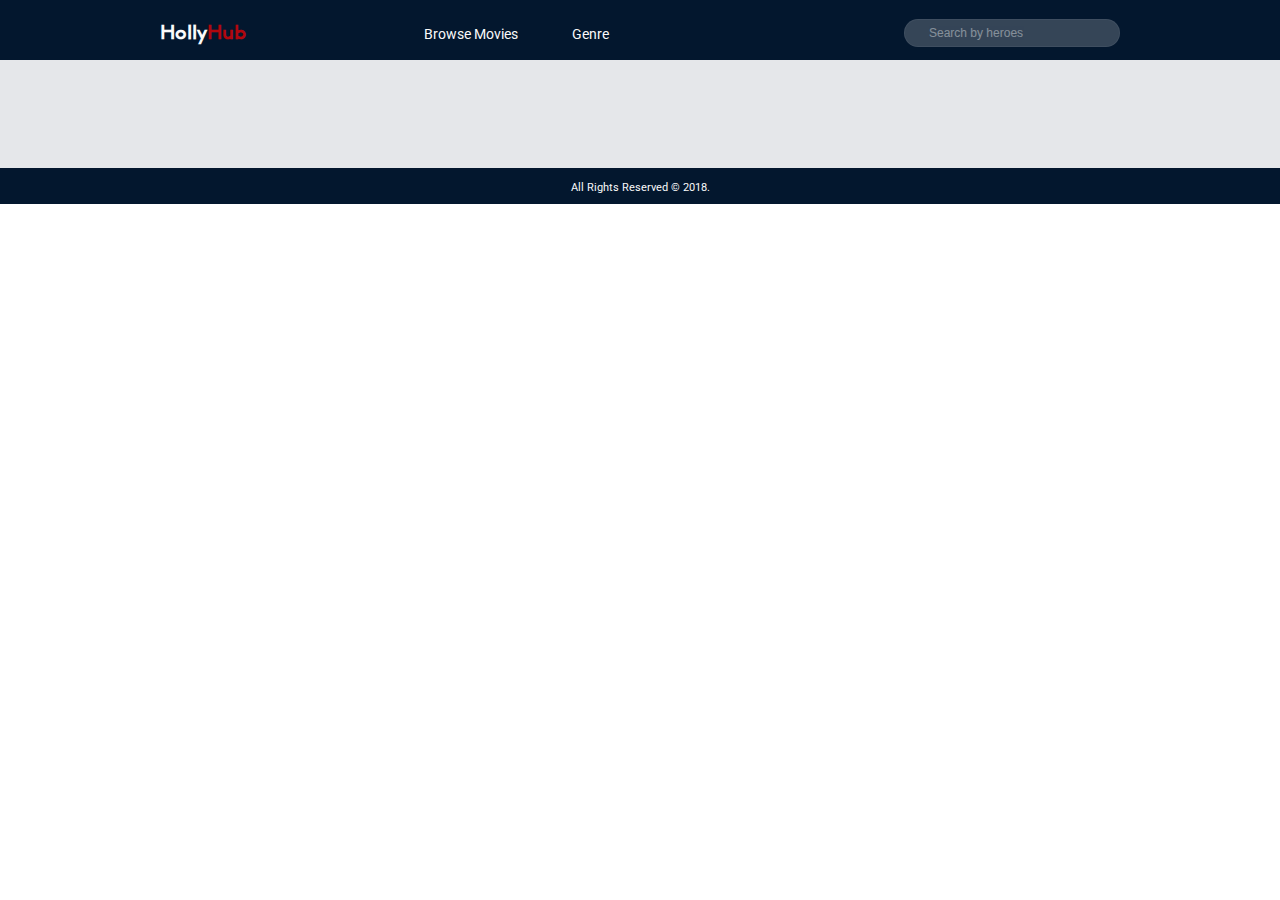
==== commit ee9a66f4: "updates" ====
--- a/index.html
+++ b/index.html
@@ -49,7 +49,7 @@
     <div class="view footer">
         <p class="text">All Rights Reserved &copy; 2018.</p>
     </div>
-    <div class="grids">        
+    <!-- <div class="grids">        
         <input type="checkbox" name="switch" id="switch" class="switch">
         <label for="switch" class="switch-trigger">Toggle Grids</label>
             <div class="grid">
@@ -109,7 +109,7 @@
                     <div></div>
                 </div>
             </div>
-    </div>
+    </div> -->
     <script src="index.js">
     </script>
 </body>
